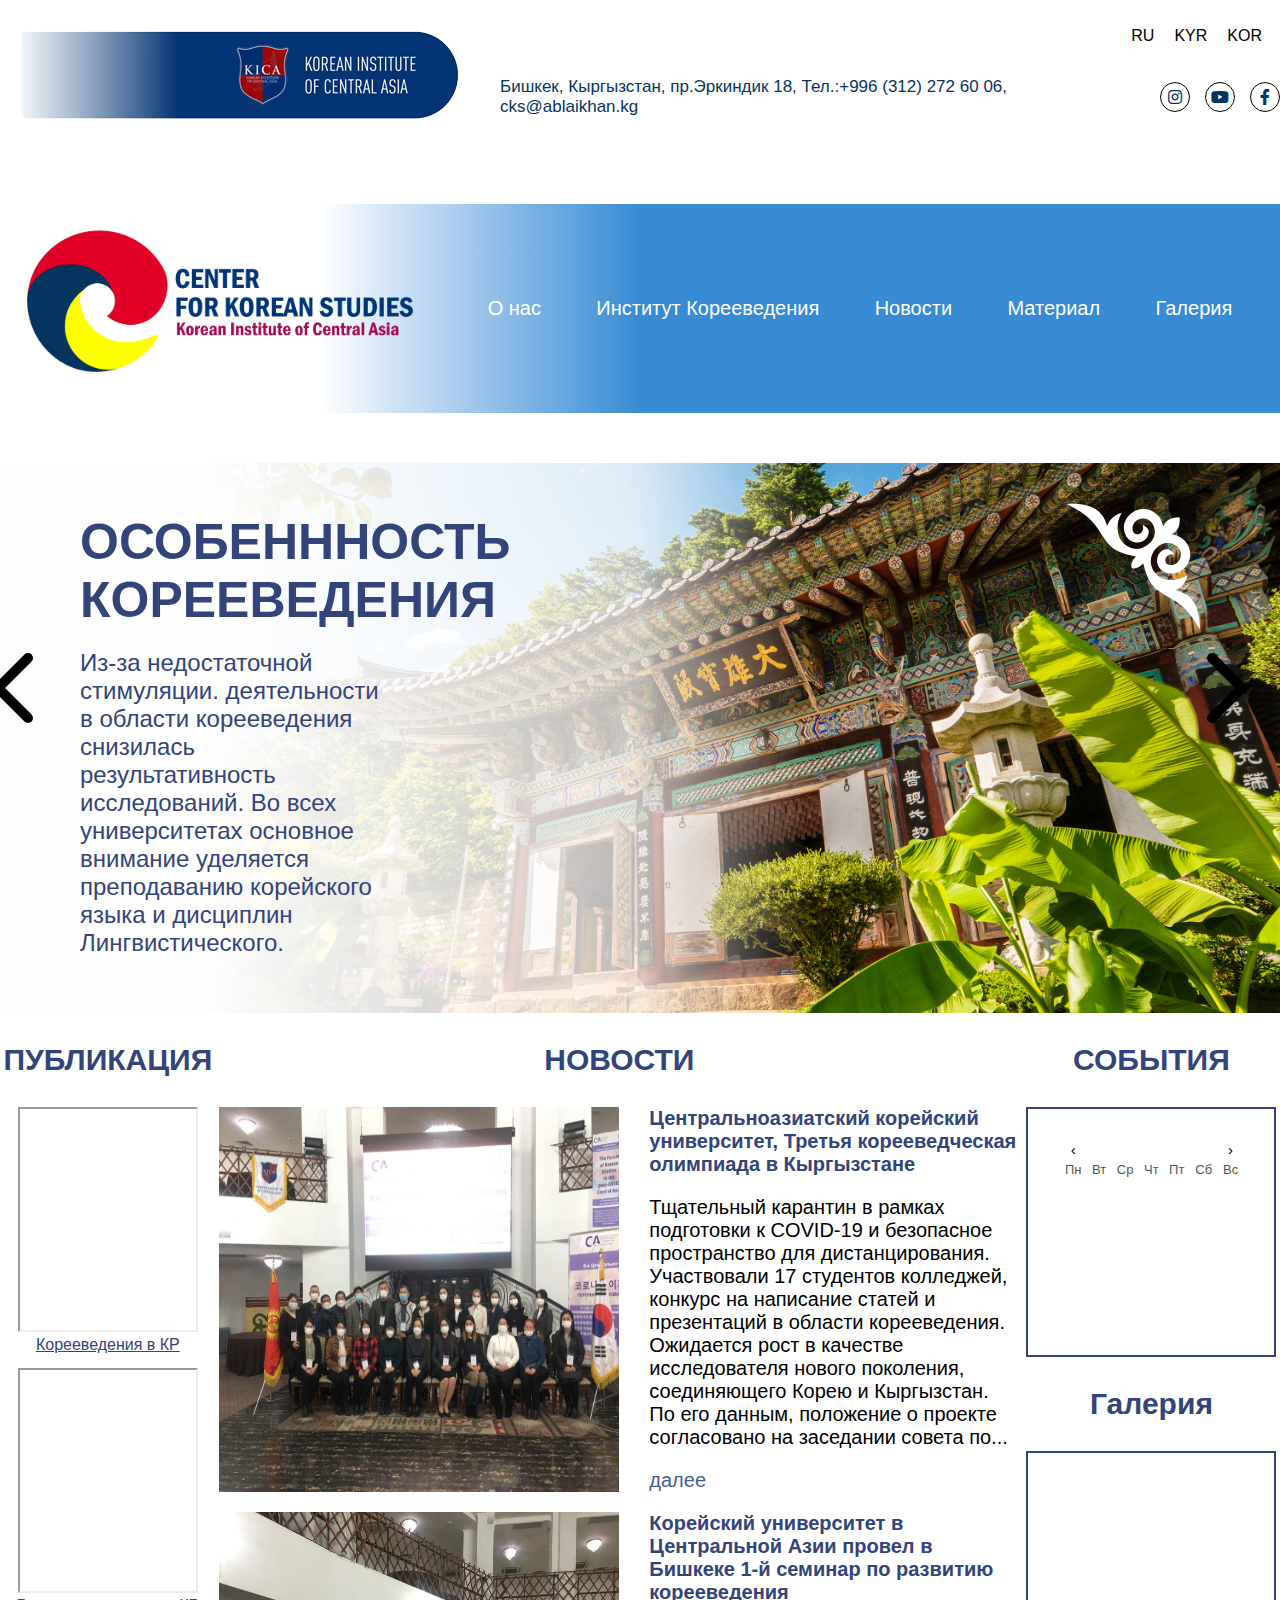
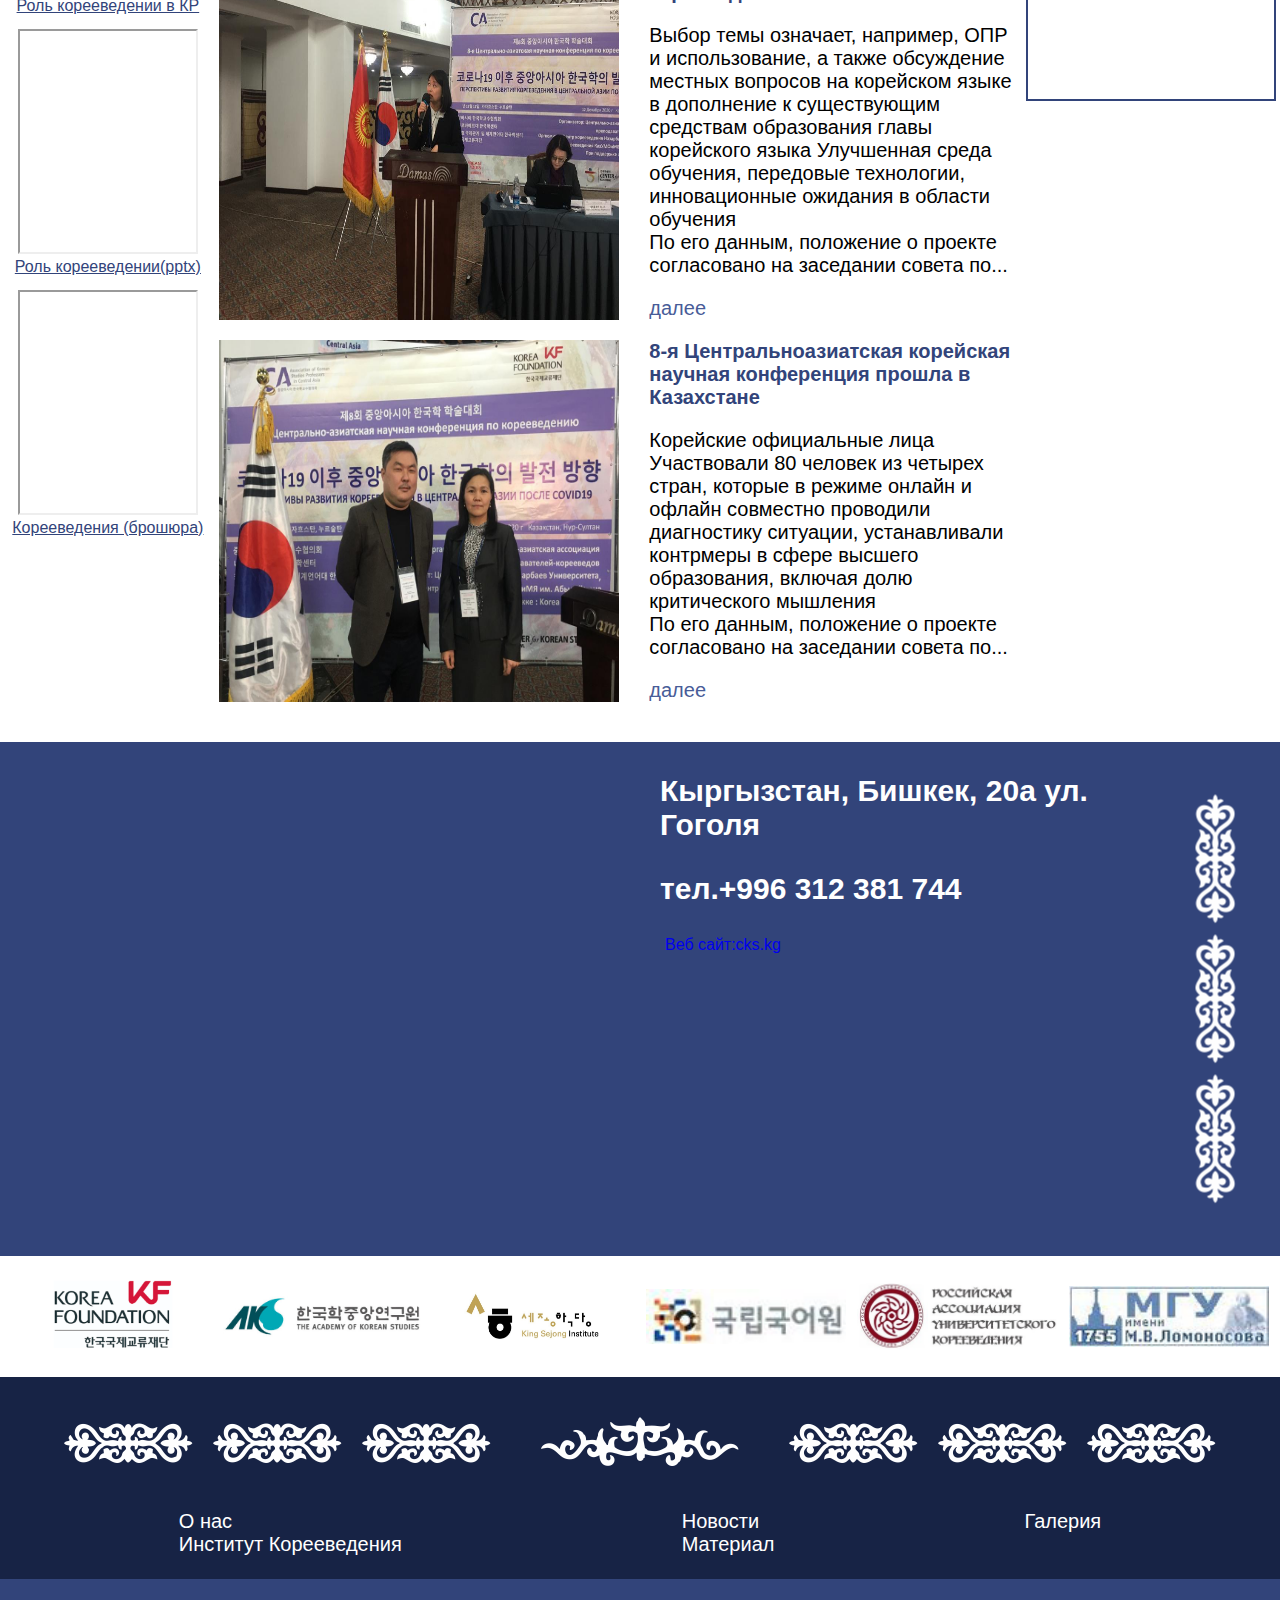
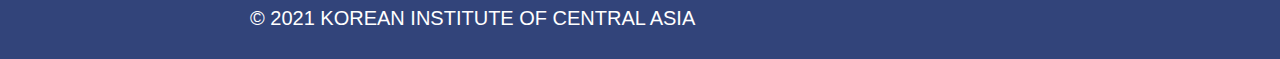
==== index.html @ aa81999e "block 2 publicattion is done" ====
<!DOCTYPE html>
<html lang="en">

<head>
    <meta charset="UTF-8">
    <meta http-equiv="X-UA-Compatible" content="IE=edge">
    <meta name="viewport" content="width=device-width, initial-scale=1.0">
    <title>CKS</title>
    <link rel="stylesheet" href="https://cdnjs.cloudflare.com/ajax/libs/font-awesome/6.0.0-beta2/css/all.min.css">
    <link rel="stylesheet" href="./main.css">
</head>

<body>
    <header>
        <div class="container">
            <div class="header-top">
                <div class="header-top-left">
                    <img src="./images/Без имени-1.png" alt="">
                </div>
                <div class="header-top-right">
                    <div class="header-top-right-column-first">
                        <ul>
                            <li>
                                RU
                            </li>
                            <li>
                                KYR
                            </li>
                            <li>
                                KOR
                            </li>
                        </ul>
                    </div>
                    <div class="header-top-right-column-second">
                        <h4>Бишкек, Кыргызстан, пр.Эркиндик 18, Тел.:+996 (312) 272 60 06, cks@ablaikhan.kg</h4>
                        <div class="icons">
                            <div class="icons-box">
                                <i class="fab fa-instagram "></i>
                            </div>
                            <div class="icons-box">
                                <i class="fab fa-youtube"></i>
                            </div>
                            <div class="icons-box">
                                <i class="fab fa-facebook-f"></i>
                            </div>
                        </div>
                    </div>
                </div>
            </div>
            <div class="header-bottom">
                <div class="header-bottom-left">
                    <img src="./logotipes/CENTER_FOR_KOREAN_STUDIES1_.png" alt="">
                </div>
                <div class="header-bottom-right">
                    <div class="header-bottom-right-column-first">
                        <ul>
                            <li>
                                О нас
                            </li>
                            <li>
                                Институт Корееведения
                            </li>
                            <li>
                                Новости
                            </li>
                            <li>
                                Материал
                            </li>
                            <li>
                                Галерия
                            </li>
                        </ul>
                    </div>
                </div>
            </div>
    </header>
    <section class="section">
        <div class="container">
            <div class="section-inner">
                <i class="fas fa-chevron-left fa-5x img1"></i>
                <div class="section-text">
                    <div class="text">
                        <h1>ОСОБЕНННОСТЬ КОРЕЕВЕДЕНИЯ</h1>
                        <p>Из-за недостаточной стимуляции. деятельности в области корееведения снизилась
                            результативность исследований. Bо всех университетах основное внимание уделяется
                            преподаванию корейского языка и дисциплин Лингвистического.</p>
                    </div>
                </div>
                <div class="section-img">
                    <img src="./images/oimo_1.png" alt="">
                </div>
                <i class="fas fa-chevron-right fa-5x img"></i>
            </div>
        </div>
    </section>
    <section class="section1">
        <div class="container">
            <div class="section1-inner">
                <div class="publication">
                    <h1>ПУБЛИКАЦИЯ</h1>
                    <iframe src="https://drive.google.com/thumbnail?id=1kqxjp-Cmu8xIZT9lyh9RuCoo5Lusg5cn" width="180"
                        height="225"></iframe>
                    <a class="publication_link"
                        href="https://drive.google.com/file/d/1kqxjp-Cmu8xIZT9lyh9RuCoo5Lusg5cn/view?usp=sharing">Корееведения
                        в КР</a>
                    <iframe src="https://drive.google.com/thumbnail?id=1aMXNL2VbL112SaggzSLF5YU4HfB6m9_e" width="180"
                        height="225"></iframe>
                    <a class="publication_link"
                        href="https://drive.google.com/file/d/1aMXNL2VbL112SaggzSLF5YU4HfB6m9_e/view?usp=sharing">Роль
                        корееведении в КР</a>
                    <iframe src="https://drive.google.com/thumbnail?id=1o1srJxsQ9U1txfUUTjtnlHDulJRWt1oq" width="180"
                        height="225"></iframe>
                    <a class="publication_link"
                        href="https://docs.google.com/presentation/d/1o1srJxsQ9U1txfUUTjtnlHDulJRWt1oq/edit?usp=sharing&ouid=110371125344598242227&rtpof=true&sd=true">Роль
                        корееведении(pptx)</a>
                    <iframe src="https://drive.google.com/thumbnail?id=1ySzTz0z0mZT7UAdGHFAa6BOng5wVpno7" width="180"
                        height="225"></iframe>
                    <a class="publication_link"
                        href="https://drive.google.com/file/d/1ySzTz0z0mZT7UAdGHFAa6BOng5wVpno7/view?usp=sharing">Корееведения
                        (брошюра)</a>
                </div>
                <div class="news">
                    <h1 class="news-h1">НОВОСТИ</h1>
                    <div class="card">
                        <img src="./images/WhatsApp_Image_2020-12-12_at_19.28.02_(1).jpeg" alt="news photo">
                        <div class="text1">
                            <h1>Центральноазиатский корейский университет, Третья корееведческая олимпиада в Кыргызстане
                            </h1>
                            <p>Тщательный карантин в рамках подготовки к COVID-19 и безопасное пространство для
                                дистанцирования.
                                Участвовали 17 студентов колледжей, конкурс на написание статей и презентаций в области
                                корееведения.
                                Ожидается рост в качестве исследователя нового поколения, соединяющего Корею и
                                Кыргызстан. <br> По его данным,
                                положение о проекте согласовано на заседании совета по...</p>
                            <span>далее</span>
                        </div>
                    </div>
                    <div style="margin: 20px 0;" class="card">
                        <img src="./images/WhatsApp_Image_2020-12-12_at_19.28.08.jpeg.jpg" alt="">
                        <div class="text1">
                            <h1>Корейский университет в Центральной Азии провел в Бишкеке 1-й семинар по развитию
                                корееведения</h1>
                            <p>Выбор темы означает, например, ОПР и использование, а также обсуждение
                                местных вопросов на корейском языке в дополнение к существующим средствам образования
                                главы корейского языка Улучшенная среда обучения, передовые технологии, инновационные
                                ожидания в области обучения<br> По его данным,
                                положение о проекте согласовано на заседании совета по...</p>
                            <span>далее</span>
                        </div>
                    </div>
                    <div class="card">
                        <img src="./images/WhatsApp_Image_2020-12-12_at_19.28.00.jpeg.jpg" alt="">
                        <div class="text1">
                            <h1>8-я Центральноазиатская корейская научная конференция прошла в Казахстане</h1>
                            <p>Корейские официальные лица Участвовали 80 человек из четырех стран, которые в режиме
                                онлайн и офлайн совместно проводили
                                диагностику ситуации, устанавливали контрмеры в сфере высшего образования, включая долю
                                критического мышления <br> По его данным,
                                положение о проекте согласовано на заседании совета по...</p>
                            <span>далее</span>
                        </div>
                    </div>
                </div>
                <div class="developments">
                    <h1>СОБЫТИЯ</h1>
                    <div class="colendar">
                        <table id="calendar2">
                            <thead>
                                <tr>
                                    <td>‹
                                    <td colspan="5">
                                    <td>›
                                <tr>
                                    <td>Пн
                                    <td>Вт
                                    <td>Ср
                                    <td>Чт
                                    <td>Пт
                                    <td>Сб
                                    <td>Вс
                            <tbody>

                        </table>
                    </div>
                    <div class="gallery">
                        <h1>Галерия</h1>
                        <div class="img2">
                        </div>
                    </div>
                </div>
            </div>
        </div>
    </section>
    <section class="section2">
        <div class="container">
            <div class="section2-inner">
                <div class="maps">
                    <iframe
                        src="https://www.google.com/maps/embed?pb=!1m18!1m12!1m3!1d3242.5303526361613!2d74.61724061882272!3d42.87007657139907!2m3!1f0!2f0!3f0!3m2!1i1024!2i768!4f13.1!3m3!1m2!1s0x389eb7b7a5ef2f61%3A0xb1d8af7f21d6106d!2zMjAg0YPQuy4g0JPQvtCz0L7Qu9GPLCDQkdC40YjQutC10Lo!5e0!3m2!1sru!2skg!4v1635019031444!5m2!1sru!2skg"
                        width="600" height="450" style="border:0;" allowfullscreen="" loading="lazy"></iframe>

                </div>
                <div class="address">
                    <h1>Кыргызстан, Бишкек, 20а ул. Гоголя </h1>

                    <h1>тел.+996 312 381 744</h1>
                    <a class="website-link" href="https://cksvolunteers.github.io/CKS-Medina2/">Веб сайт:cks.kg</a>


                </div>
                <div class="oimo">
                    <img src="./images/oimo_33.png" alt="">
                    <img src="./images/oimo_33.png" alt="">
                    <img src="./images/oimo_33.png" alt="">
                </div>
            </div>
        </div>
    </section>
    <section class="logos">
        <div class="container">
            <div class="logo">
                <img src="./images/foundation.png" alt="">
                <img src="./images/academy.jpg" alt="">
                <img src="./images/sejong.jpg" alt="">
                <img src="./images/partner4.png" alt="">
                <img src="./images/rauk3.png" alt="">
                <img src="./images/partner6.png" alt="">
            </div>
        </div>
    </section>
    <footer class="footer">
        <div class="container">
            <div class="footer-top">
                <div class="oimos">
                    <img class="oimo3" src="./images/oimo_33.png" alt="">
                    <img class="oimo3" src="./images/oimo_33.png" alt="">
                    <img class="oimo3" src="./images/oimo_33.png" alt="">
                    <div class="oimo1">
                        <img src=".//images/oimo_2.png" alt="">
                    </div>
                    <img class="oimo3" src="./images/oimo_33.png" alt="">
                    <img class="oimo3" src="./images/oimo_33.png" alt="">
                    <img class="oimo3" src="./images/oimo_33.png" alt="">
                </div>
                <div class="footer-text">
                    <h1>О нас <br> Институт Корееведения</h1>
                    <h1 class="h1">Новости <br>Материал</h1>
                    <h1>Галерия <br><br><br></h1>
                </div>
            </div>
        </div>
    </footer>
    <footer class="footer1">
        <div class="container">
            <div class="footer-bottom">
                <h1>© 2021 KOREAN INSTITUTE OF CENTRAL ASIA </h1>
            </div>
        </div>
    </footer>
</body>

</html>
---- main.css ----
body {
  margin: 0;
  padding: 0px;
  font-family: -apple-system, BlinkMacSystemFont, "Segoe UI", Roboto, Oxygen, Ubuntu, Cantarell, "Open Sans",
    "Helvetica Neue", sans-serif;
  font-weight: 100;
}

.container {
  max-width: 1470px;
  margin: 0 auto;
  padding: 0;
}

li {
  list-style: none;
}


.header-bottom {
  display: flex;
  justify-content: space-between;
  align-items: center;
}
.header-top{
  display: flex;
  align-items: center;
  justify-content: space-between;
}
.header-top-right-column-first{
  align-self: flex-end;
  flex-direction: row;
  margin-top: 30px;
}
.header-top-right-column-first ul{
  flex-direction: row;
  margin-right: 13px;
  margin-top: -40px;
  display: flex;  
  align-items: center;
}

.header-bottom {
  background: -webkit-gradient(
    linear,
    right top,
    left top,
    from(#378bd4),
    color-stop(50%, #378bd4),
    color-stop(75%, rgba(238, 238, 238, 0))
  );
  background: linear-gradient(to left, #378bd4, #378bd4 50%, rgba(238, 238, 238, 0) 75%);
  display: flex;
  justify-content: space-around;
  font-size: 20px;
  color: white;
  margin-top: 50px;
  margin-bottom: 50px;
}
li {
  transition: 0.5s;
  cursor: pointer;
}
.header-top-left .gradient-box img {
  width: 50px;
  height: 10px;
  margin-left: 150px;
}
.header-bottom-left img {
  width: 400px;
}
.header-top-left .gradient-box h3 {
  margin-left: 20px;
  font-weight: 100;
  width: 130px;
}

.header-top-right,
.header-bottom-right {
  display: flex;
  flex-direction: column;
  width: 800px;
}

.header-top-right,
.header-bottom-right ul {
  display: flex;
  justify-content: space-around;
}

.header-top-right ul li {
  margin-left: 15px;
  margin-right: 5px;
  margin-bottom: 10px;
  transition: 0.5s;
  cursor: pointer;
}

li:hover {
  color: #05345e;
  font-weight: 500;
  transform: scale(1.1);
}

.header-top-right-column-second {
  display: flex;
  justify-content: center;
  align-items: center;
  font-weight: 100;
  color: #05345e;
  font-weight: 10px;
}

.header-top-right-column-second h4 {
  color: #05345e;
  font-weight: 400;
  font-size: 17px;
  margin-top: 10px;
}

.header-top-right-column-second .icons {
  display: flex;
  -webkit-box-pack: center;
  -ms-flex-pack: center;
  justify-content: center;
  margin-top: 10px;
}

.header-top-right-column-second .icons-box {
  width: 30px;
  height: 30px;
  display: flex;
  -webkit-box-pack: center;
  -ms-flex-pack: center;
  justify-content: center;
  -webkit-box-align: center;
  -ms-flex-align: center;
  align-items: center;
  margin-left: 15px;
  border: 1px solid black;
  border-radius: 100%;
  transition: 0.5s;
  cursor: pointer;
}
.icons-box:hover {
  color: red;
  border: 1px solid red;
  transform: scale(1.5);
}
/*# sourceMappingURL=main.css.map */
* {
  margin: 0;
  padding: 0;
  box-sizing: border-box;
}

.container {
  max-width: 1470px;
  margin: 0 auto;
}

.section-inner {
  background-image: url("./images/temple.jpg");
  background-size: cover;
  background-repeat: no-repeat;
  background-position: center;
  display: flex;
  justify-content: space-between;
  position: relative;
}

.section-text {
  background: rgb(255, 254, 254);
  background: linear-gradient(
    90deg,
    rgba(255, 254, 254, 1) 0%,
    rgba(255, 254, 254, 1) 24%,
    rgba(255, 255, 255, 0.7) 75%,
    rgba(255, 255, 255, 0) 95%
  );
  width: 850px;
  height: 550px;
  padding-left: 80px;
}

.text {
  width: 300px;
}

.text h1 {
  font-size: 50px;
  font-family: "Open Sans Condensed", sans-serif;
  color: rgb(50, 68, 122);
  margin-top: 50px;
  margin-bottom: 20px;
}

.text p {
  font-family: "Open Sans Condensed", sans-serif;
  color: rgb(50, 68, 122);
  font-size: 24px;
}

.section-img {
  margin-top: 40px;
  margin-right: 80px;
}

.img1 {
  position: absolute;
  width: 90px;
  height: 180px;
  top: 50%;
  left: 3%;
  transform: translate(-50%, -50%);
}

.img {
  position: absolute;
  width: 90px;
  height: 180px;
  top: 50%;
  left: 97%;
  transform: translate(-50%, -50%);
}

.section1-inner {
  display: flex;
  justify-content: space-around;
  flex-wrap: wrap;
  margin-bottom: 40px;
}

.text1 p {
  font-family: "Open Sans Condensed", sans-serif;
  color: black;
  font-size: 20px;
  margin: 20px 0;
}

.text1 h1 {
  font-family: "Open Sans Condensed", sans-serif;
  color: rgb(50, 68, 122);
  font-size: 20px;
}

.text1 span {
  font-family: "Open Sans Condensed", sans-serif;
  color: rgb(72, 92, 152);
  font-size: 20px;
}

.card img {
  width: 50%;
  height: 100;
  margin-right: 30px;
}

.card {
  width: 800px;
  display: flex;
}

.publication_link {
  display: block;
  font-family: "Open Sans Condensed", sans-serif;
  color: rgb(50, 68, 122);
  font-size: 16px;
  margin-bottom: 14px;
}

.publication {
  text-align: center;
}

.developments h1,
.news-h1,
.publication h1 {
  font-family: "Open Sans Condensed", sans-serif;
  color: rgb(50, 68, 122);
  font-size: 30px;
  margin: 30px 0;
  text-align: center;
}

.colendar {
  padding: 30px;
  width: 250px;
  height: 250px;
  border: 2px solid rgb(50, 68, 122);
}

.img2 {
  background-image: url("../img/1.jpg");
  width: 250px;
  height: 250px;
  background-size: cover;
  border: 2px solid rgb(50, 68, 122);
}

.section2 {
  background-color: rgb(50, 68, 122);
}

.section2-inner {
  display: flex;
  justify-content: space-around;
  align-items: center;
}

.maps {
  margin: 30px;
}

.oimo {
  display: flex;
  flex-direction: column;
}

.address h1 {
  font-family: "Open Sans Condensed", sans-serif;
  color: white;
  font-size: 30px;
  margin-bottom: 30px;
}

.address {
  height: 450px;
}

.oimo img {
  margin: 50px 0;
  transform: rotate(90deg);
}
.logo {
  display: flex;
  justify-content: space-evenly;
  align-items: center;
}
.logo img {
  width: 200px;
}

.footer {
  background-color: rgb(23, 35, 69);
}

.footer1 {
  background-color: rgb(50, 68, 122);
}

.oimos {
  display: flex;
  justify-content: center;
  align-items: center;
}

.oimo3 {
  width: 129px;
  height: 40px;
  margin: 10px;
}

.oimo1 {
  margin: 40px;
}

.footer-text {
  display: flex;
  justify-content: center;
  font-weight: 100;
}

.h1 {
  margin-left: 280px;
  margin-right: 250px;
}

.footer-text h1 {
  font-family: "Open Sans Condensed", sans-serif;
  color: white;
  font-size: 20px;
  font-weight: 100;
}
.footer-bottom h1{
  font-family: "Open Sans Condensed", sans-serif;
  color: white;
  font-size: 20px;
  margin-left: 250px;
  font-weight: 100;
}
.website-link{
  margin-left: 5px;
  text-decoration: none;
}
.footer-bottom {
  height: 80px;
  display: flex;
  justify-content: start;
  align-items: center;
}

/* calendar */

#calendar2 {
  width: 100%;
  font: monospace;
  line-height: 1.2em;
  font-size: 15px;
  text-align: center;
}

#calendar2 thead tr:last-child {
  font-size: small;
  color: rgb(85, 85, 85);
  cursor: pointer;
}

#calendar2 thead tr:nth-child(1) td:nth-child(2) {
  color: rgb(50, 50, 50);
  cursor: pointer;
}

#calendar2 thead tr:nth-child(1) td:nth-child(1):hover,
#calendar2 thead tr:nth-child(1) td:nth-child(3):hover {
  cursor: pointer;
}

#calendar2 tbody td {
  color: rgb(44, 86, 122);
  cursor: pointer;
}

#calendar2 tbody td:nth-child(n + 6),
#calendar2 .holiday {
  color: rgb(231, 140, 92);
  cursor: pointer;
}
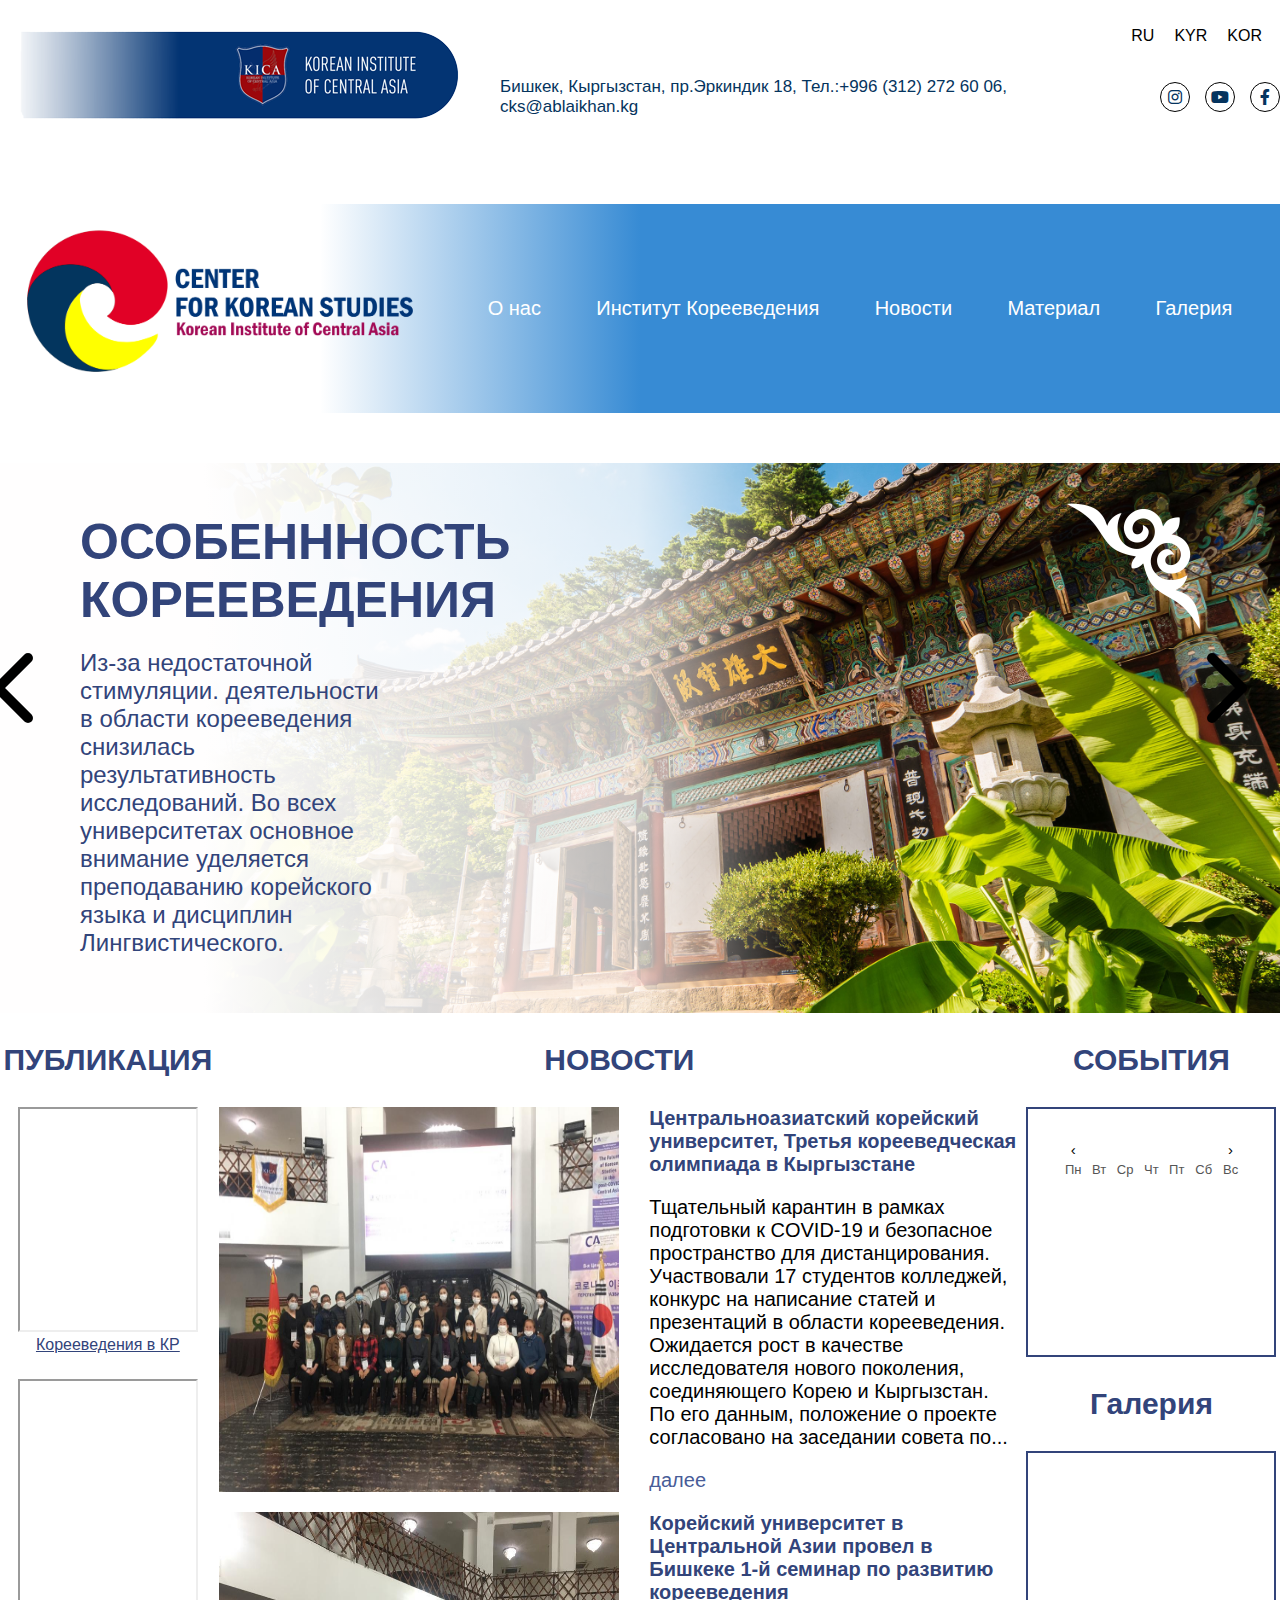
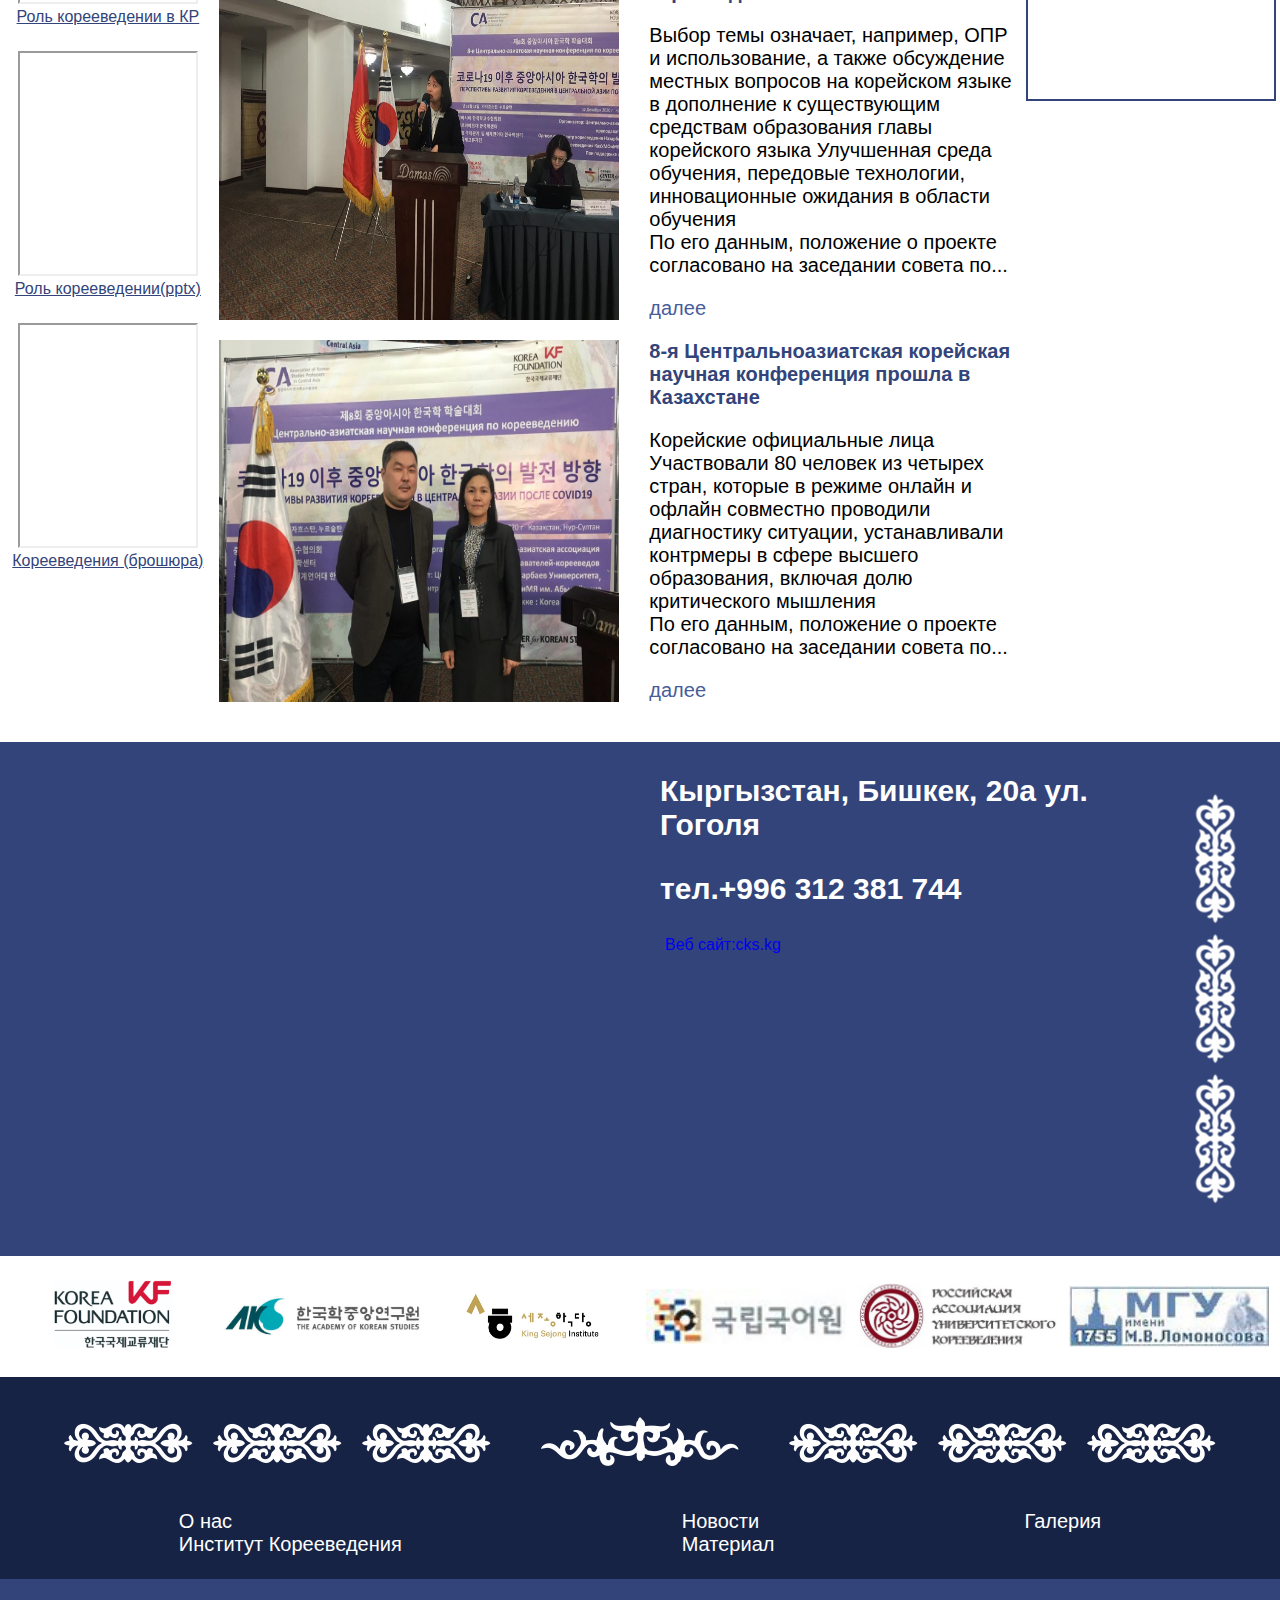
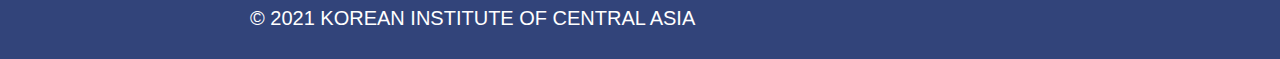
==== commit 738d2574: "styles of publications edited" ====
--- a/index.html
+++ b/index.html
@@ -101,22 +101,26 @@
                     <iframe src="https://drive.google.com/thumbnail?id=1kqxjp-Cmu8xIZT9lyh9RuCoo5Lusg5cn" width="180"
                         height="225"></iframe>
                     <a class="publication_link"
-                        href="https://drive.google.com/file/d/1kqxjp-Cmu8xIZT9lyh9RuCoo5Lusg5cn/view?usp=sharing">Корееведения
+                        href="https://drive.google.com/file/d/1kqxjp-Cmu8xIZT9lyh9RuCoo5Lusg5cn/view?usp=sharing"
+                        target="_blank">Корееведения
                         в КР</a>
                     <iframe src="https://drive.google.com/thumbnail?id=1aMXNL2VbL112SaggzSLF5YU4HfB6m9_e" width="180"
                         height="225"></iframe>
                     <a class="publication_link"
-                        href="https://drive.google.com/file/d/1aMXNL2VbL112SaggzSLF5YU4HfB6m9_e/view?usp=sharing">Роль
+                        href="https://drive.google.com/file/d/1aMXNL2VbL112SaggzSLF5YU4HfB6m9_e/view?usp=sharing"
+                        target="_blank">Роль
                         корееведении в КР</a>
                     <iframe src="https://drive.google.com/thumbnail?id=1o1srJxsQ9U1txfUUTjtnlHDulJRWt1oq" width="180"
                         height="225"></iframe>
                     <a class="publication_link"
-                        href="https://docs.google.com/presentation/d/1o1srJxsQ9U1txfUUTjtnlHDulJRWt1oq/edit?usp=sharing&ouid=110371125344598242227&rtpof=true&sd=true">Роль
+                        href="https://docs.google.com/presentation/d/1o1srJxsQ9U1txfUUTjtnlHDulJRWt1oq/edit?usp=sharing&ouid=110371125344598242227&rtpof=true&sd=true"
+                        target="_blank">Роль
                         корееведении(pptx)</a>
                     <iframe src="https://drive.google.com/thumbnail?id=1ySzTz0z0mZT7UAdGHFAa6BOng5wVpno7" width="180"
                         height="225"></iframe>
                     <a class="publication_link"
-                        href="https://drive.google.com/file/d/1ySzTz0z0mZT7UAdGHFAa6BOng5wVpno7/view?usp=sharing">Корееведения
+                        href="https://drive.google.com/file/d/1ySzTz0z0mZT7UAdGHFAa6BOng5wVpno7/view?usp=sharing"
+                        target="_blank">Корееведения
                         (брошюра)</a>
                 </div>
                 <div class="news">
--- a/main.css
+++ b/main.css
@@ -266,7 +266,7 @@
   font-family: "Open Sans Condensed", sans-serif;
   color: rgb(50, 68, 122);
   font-size: 16px;
-  margin-bottom: 14px;
+  margin-bottom: 25px;
 }
 
 .publication {
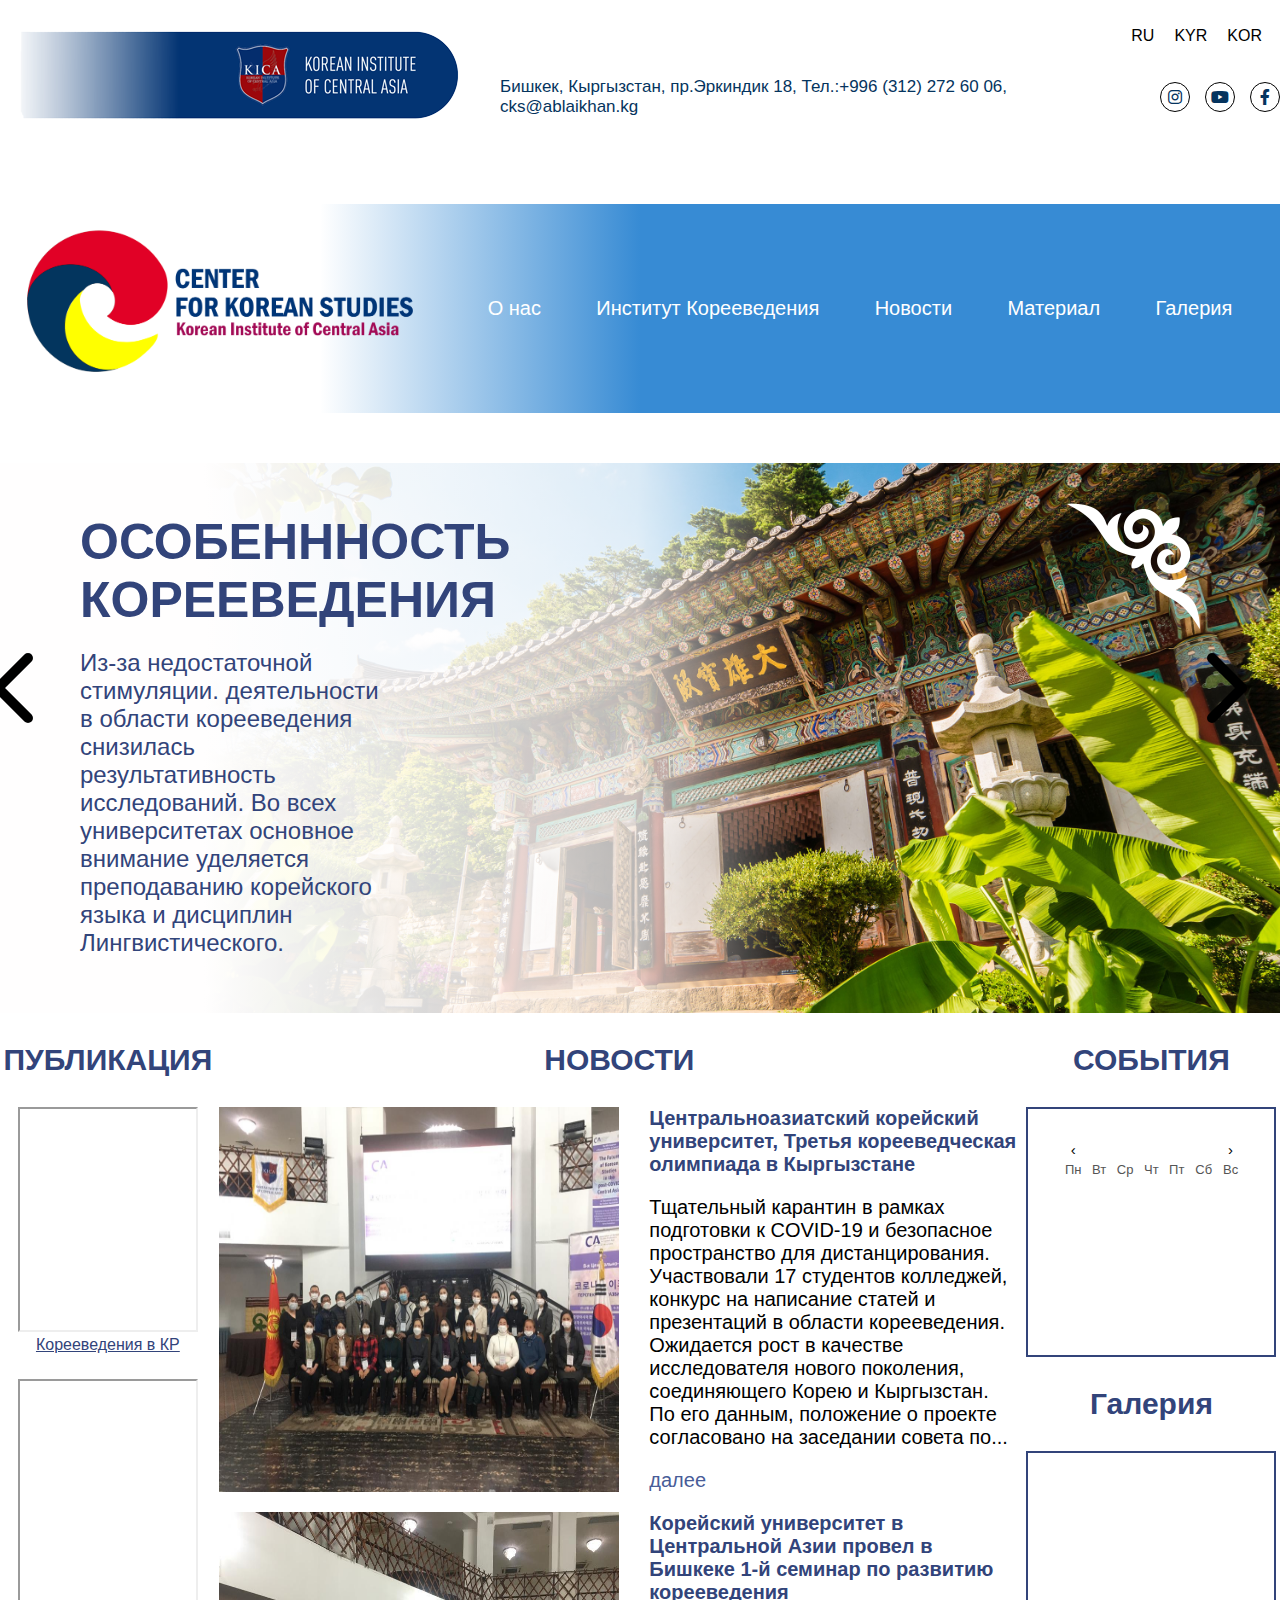
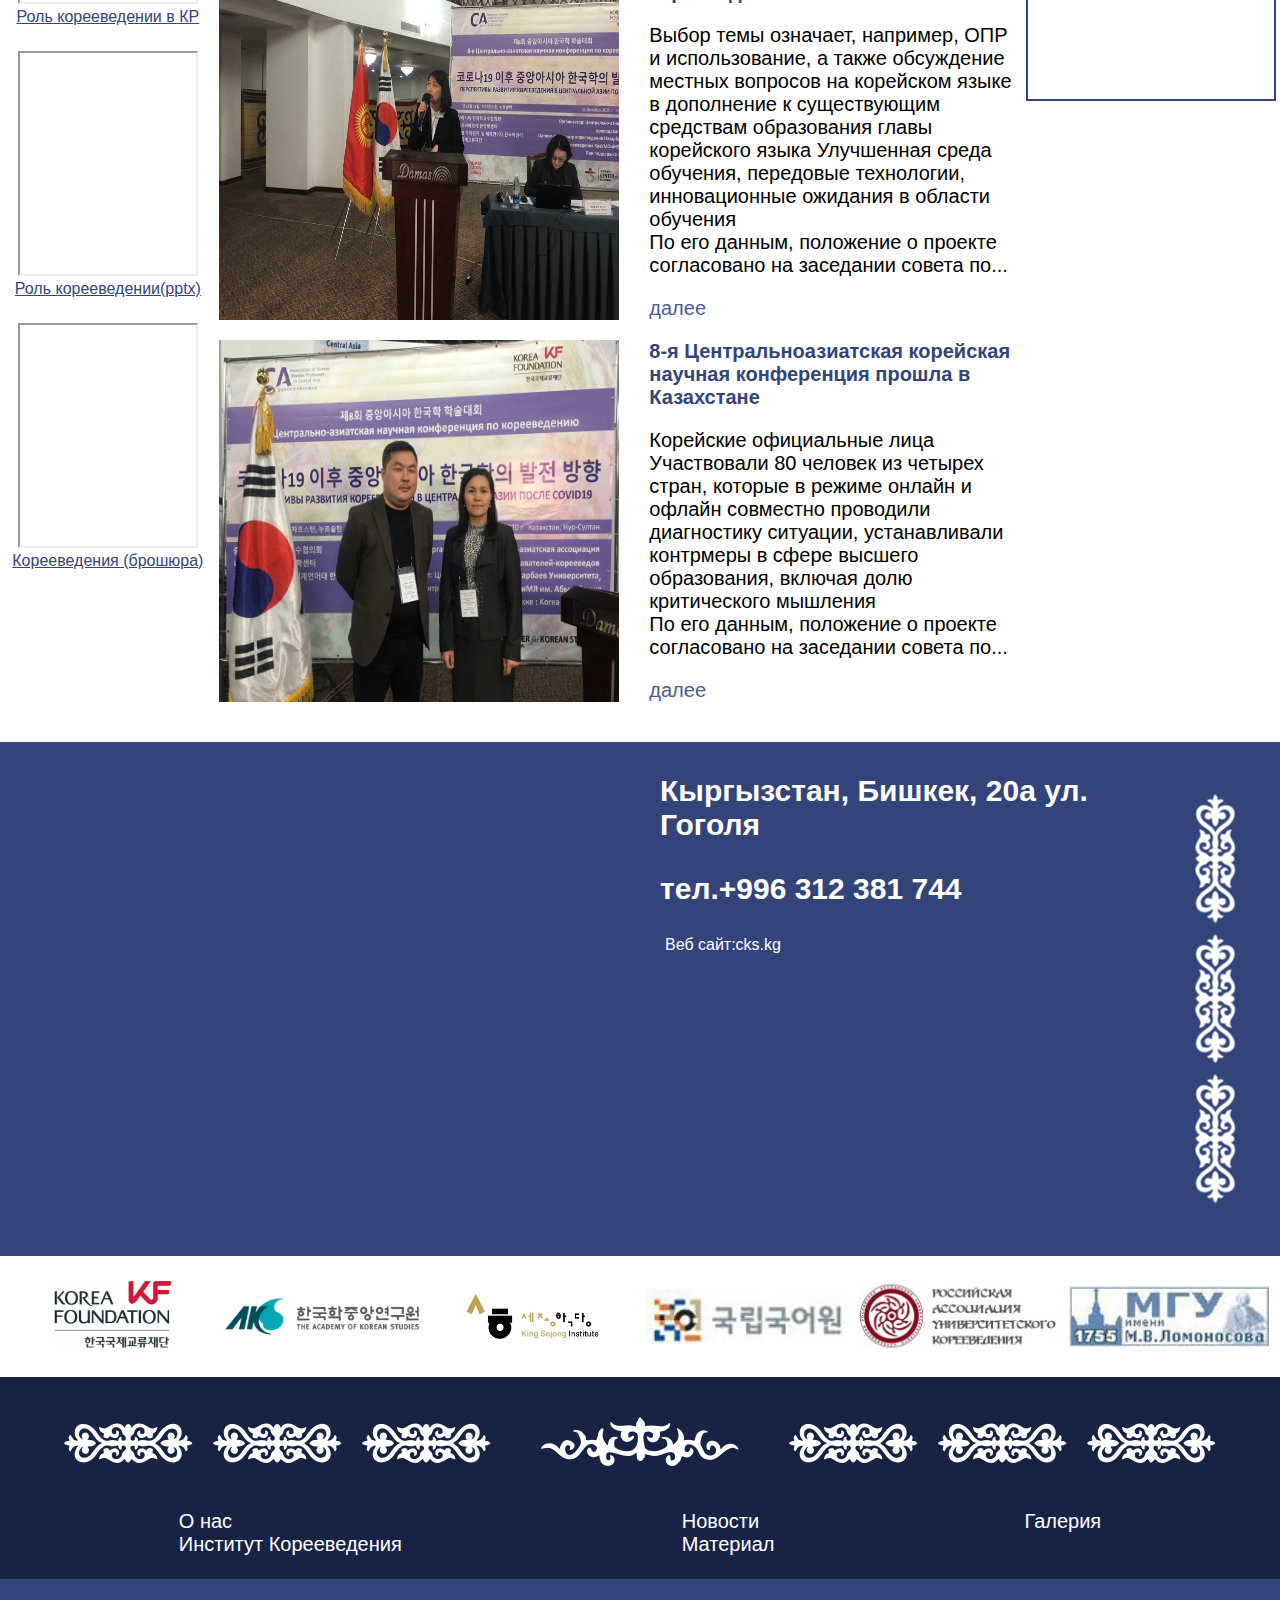
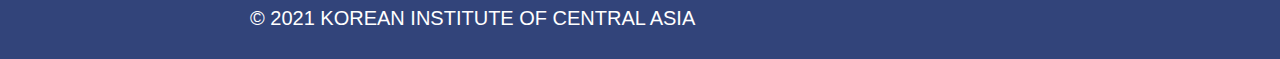
==== commit 976b1bbe: "Add icon for website" ====
--- a/index.html
+++ b/index.html
@@ -8,6 +8,7 @@
     <title>CKS</title>
     <link rel="stylesheet" href="https://cdnjs.cloudflare.com/ajax/libs/font-awesome/6.0.0-beta2/css/all.min.css">
     <link rel="stylesheet" href="./main.css">
+    <link rel="icon" href="logotipes/photo5438211926212589024-removebg-preview.png">
 </head>
 
 <body>
--- a/main.css
+++ b/main.css
@@ -392,6 +392,7 @@
 .website-link{
   margin-left: 5px;
   text-decoration: none;
+  color: white;
 }
 .footer-bottom {
   height: 80px;
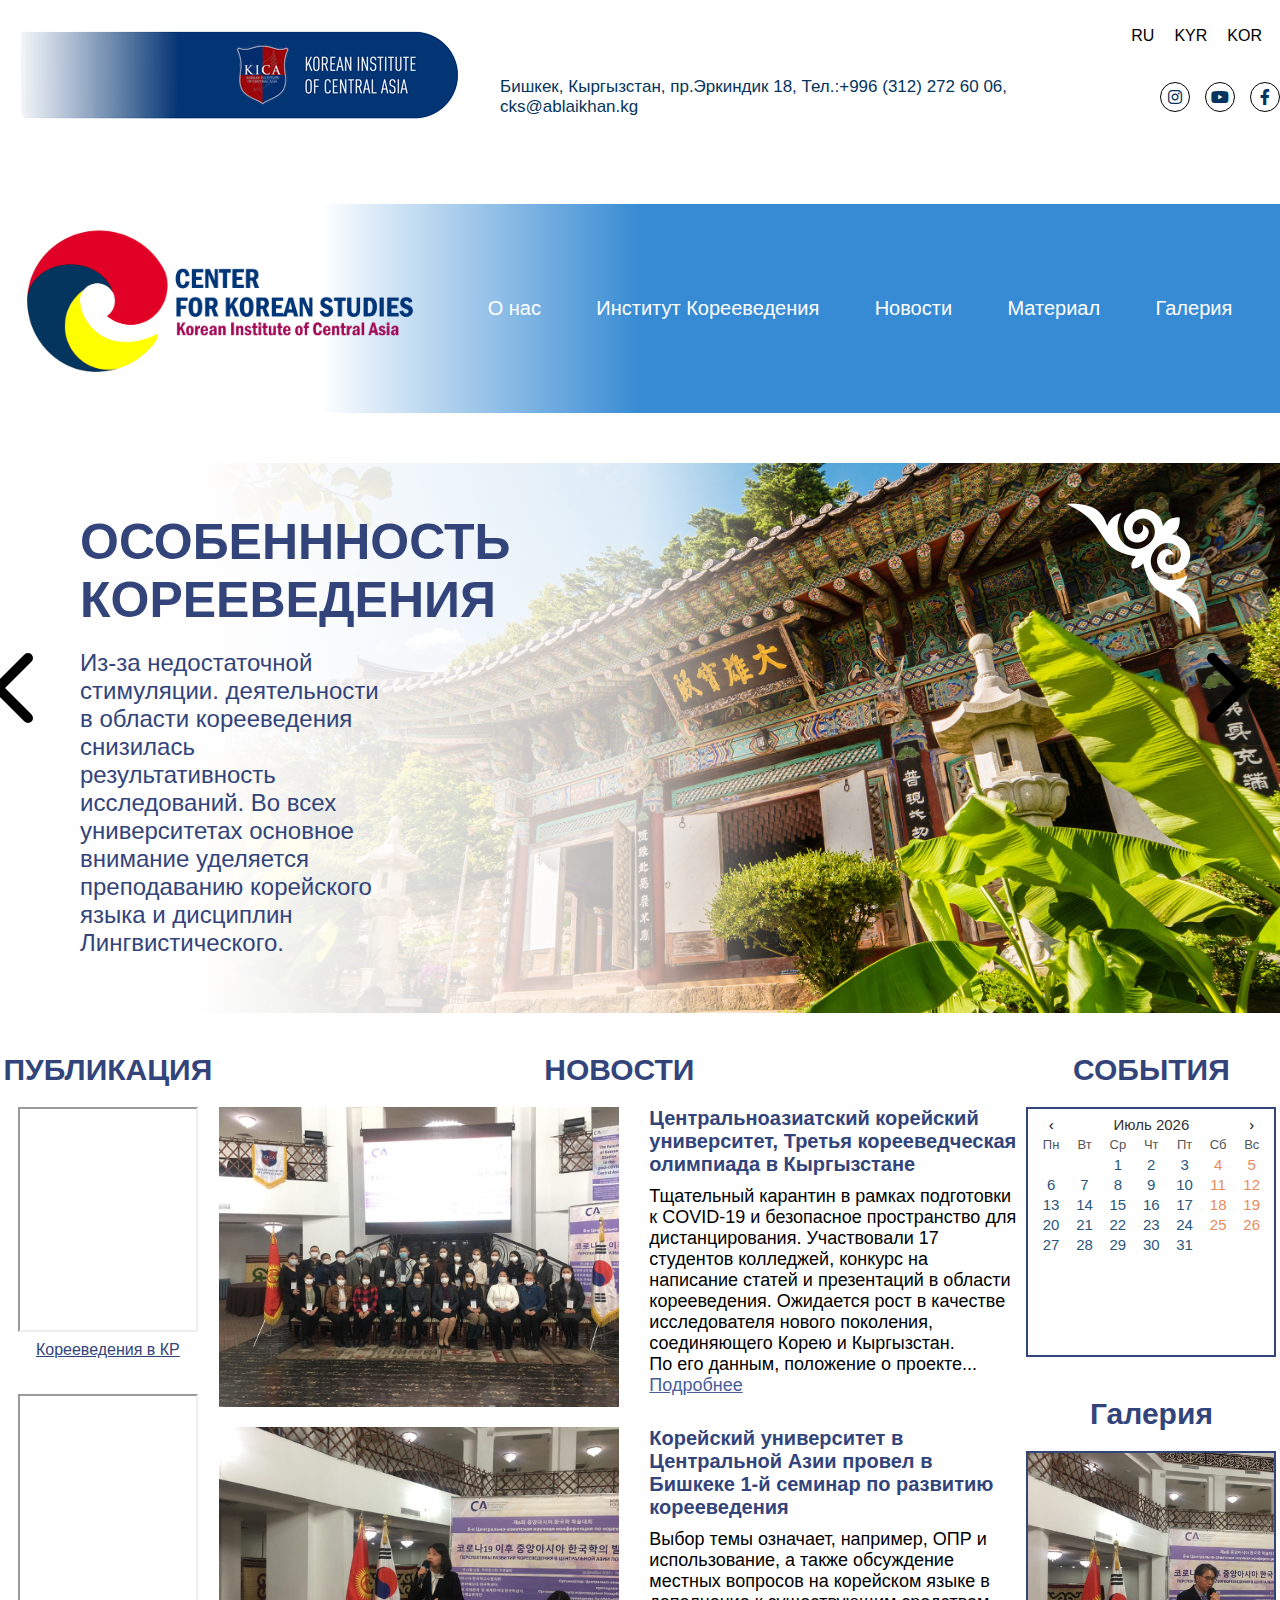
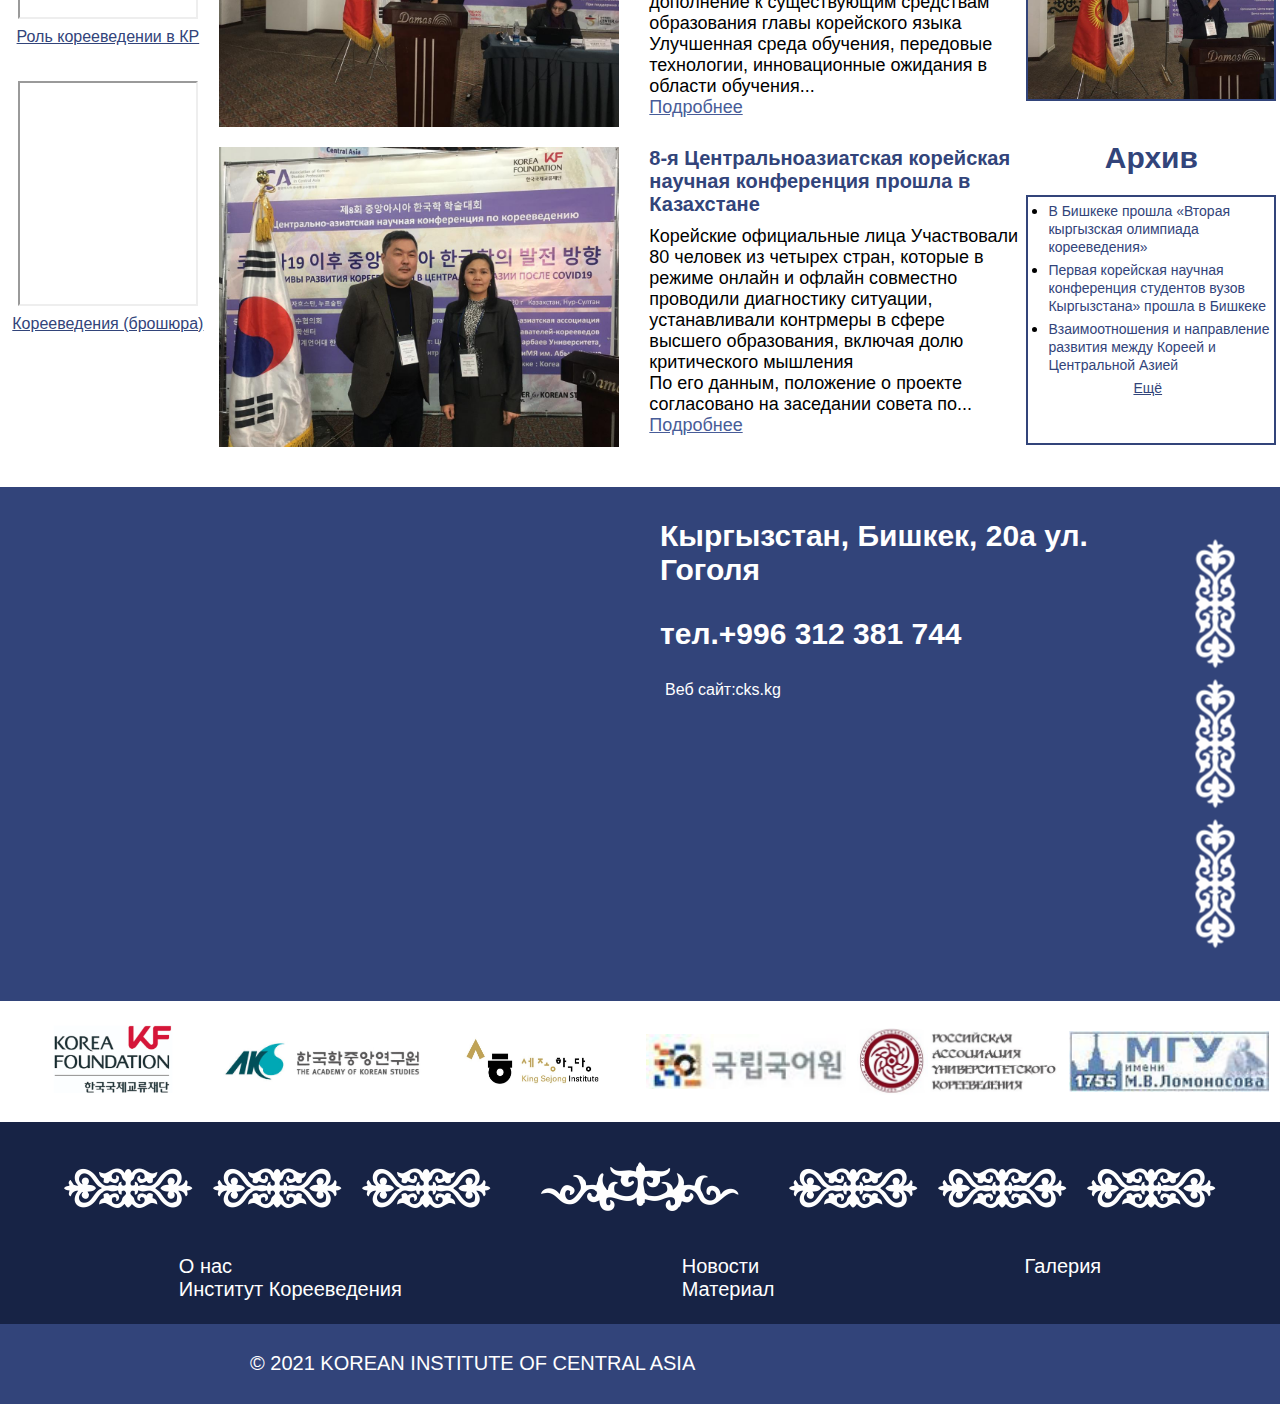
==== commit c9f0e3ef: "block 2 has been completed(not final version)" ====
--- a/index.html
+++ b/index.html
@@ -21,13 +21,13 @@
                 <div class="header-top-right">
                     <div class="header-top-right-column-first">
                         <ul>
-                            <li>
+                            <li class="header_list">
                                 RU
                             </li>
-                            <li>
+                            <li class="header_list">
                                 KYR
                             </li>
-                            <li>
+                            <li class="header_list">
                                 KOR
                             </li>
                         </ul>
@@ -55,19 +55,19 @@
                 <div class="header-bottom-right">
                     <div class="header-bottom-right-column-first">
                         <ul>
-                            <li>
+                            <li class="header_list">
                                 О нас
                             </li>
-                            <li>
+                            <li class="header_list">
                                 Институт Корееведения
                             </li>
-                            <li>
+                            <li class="header_list">
                                 Новости
                             </li>
-                            <li>
+                            <li class="header_list">
                                 Материал
                             </li>
-                            <li>
+                            <li class="header_list">
                                 Галерия
                             </li>
                         </ul>
@@ -111,12 +111,12 @@
                         href="https://drive.google.com/file/d/1aMXNL2VbL112SaggzSLF5YU4HfB6m9_e/view?usp=sharing"
                         target="_blank">Роль
                         корееведении в КР</a>
-                    <iframe src="https://drive.google.com/thumbnail?id=1o1srJxsQ9U1txfUUTjtnlHDulJRWt1oq" width="180"
+                    <!-- <iframe src="https://drive.google.com/thumbnail?id=1o1srJxsQ9U1txfUUTjtnlHDulJRWt1oq" width="180"
                         height="225"></iframe>
                     <a class="publication_link"
                         href="https://docs.google.com/presentation/d/1o1srJxsQ9U1txfUUTjtnlHDulJRWt1oq/edit?usp=sharing&ouid=110371125344598242227&rtpof=true&sd=true"
                         target="_blank">Роль
-                        корееведении(pptx)</a>
+                        корееведении(pptx)</a> -->
                     <iframe src="https://drive.google.com/thumbnail?id=1ySzTz0z0mZT7UAdGHFAa6BOng5wVpno7" width="180"
                         height="225"></iframe>
                     <a class="publication_link"
@@ -127,7 +127,7 @@
                 <div class="news">
                     <h1 class="news-h1">НОВОСТИ</h1>
                     <div class="card">
-                        <img src="./images/WhatsApp_Image_2020-12-12_at_19.28.02_(1).jpeg" alt="news photo">
+                        <img src="./images/news1.jpeg" alt="news photo1">
                         <div class="text1">
                             <h1>Центральноазиатский корейский университет, Третья корееведческая олимпиада в Кыргызстане
                             </h1>
@@ -137,39 +137,45 @@
                                 корееведения.
                                 Ожидается рост в качестве исследователя нового поколения, соединяющего Корею и
                                 Кыргызстан. <br> По его данным,
-                                положение о проекте согласовано на заседании совета по...</p>
-                            <span>далее</span>
+                                положение о проекте...
+                            </p>
+                            <a href="http://www.kyosu.net/news/articleView.html?idxno=65605" class="news-link"
+                                target="_blank">Подробнее</a>
                         </div>
                     </div>
                     <div style="margin: 20px 0;" class="card">
-                        <img src="./images/WhatsApp_Image_2020-12-12_at_19.28.08.jpeg.jpg" alt="">
+                        <img src="./images/news2.jpg" alt="news photo2">
                         <div class="text1">
                             <h1>Корейский университет в Центральной Азии провел в Бишкеке 1-й семинар по развитию
                                 корееведения</h1>
                             <p>Выбор темы означает, например, ОПР и использование, а также обсуждение
                                 местных вопросов на корейском языке в дополнение к существующим средствам образования
                                 главы корейского языка Улучшенная среда обучения, передовые технологии, инновационные
-                                ожидания в области обучения<br> По его данным,
-                                положение о проекте согласовано на заседании совета по...</p>
-                            <span>далее</span>
+                                ожидания в области обучения...
+                            </p>
+                            <a href="http://www.dongponews.net/news/articleView.html?idxno=44037" class="news-link"
+                                target="_blank">Подробнее</a>
                         </div>
                     </div>
                     <div class="card">
-                        <img src="./images/WhatsApp_Image_2020-12-12_at_19.28.00.jpeg.jpg" alt="">
+                        <img src="./images/news3.jpg" alt="news photo3">
                         <div class="text1">
                             <h1>8-я Центральноазиатская корейская научная конференция прошла в Казахстане</h1>
-                            <p>Корейские официальные лица Участвовали 80 человек из четырех стран, которые в режиме
+                            <p>
+                                Корейские официальные лица Участвовали 80 человек из четырех стран, которые в режиме
                                 онлайн и офлайн совместно проводили
                                 диагностику ситуации, устанавливали контрмеры в сфере высшего образования, включая долю
                                 критического мышления <br> По его данным,
-                                положение о проекте согласовано на заседании совета по...</p>
-                            <span>далее</span>
+                                положение о проекте согласовано на заседании совета по...
+                            </p>
+                            <a href="http://www.kyosu.net/news/articleView.html?idxno=59471" class="news-link"
+                                target="_blank">Подробнее</a>
                         </div>
                     </div>
                 </div>
                 <div class="developments">
                     <h1>СОБЫТИЯ</h1>
-                    <div class="colendar">
+                    <div class="development-blocks">
                         <table id="calendar2">
                             <thead>
                                 <tr>
@@ -189,8 +195,39 @@
                         </table>
                     </div>
                     <div class="gallery">
-                        <h1>Галерия</h1>
-                        <div class="img2">
+                        <h1 class="gallery-title">Галерия</h1>
+                        <a href="gallery.html" class="link-gallery">
+                            <div class="development-blocks gallery-block">
+                            </div>
+                        </a>
+                    </div>
+                    <div class="archive gallery">
+                        <h1 class="archive-title gallery-title">Архив</h1>
+                        <div class="development-blocks">
+                            <ul class="archive list">
+                                <li class="archive-list_item">
+                                    <a class="archive_link"
+                                        href="http://www.dongponews.net/news/articleView.html?idxno=43153"
+                                        target="_blank">В Бишкеке прошла «Вторая кыргызская
+                                        олимпиада корееведения»</a>
+                                </li>
+                                <li class="archive-list_item">
+                                    <a class="archive_link"
+                                        href="http://www.dongponews.net/news/articleView.html?idxno=43276"
+                                        target="_blank">Первая корейская научная конференция студентов вузов
+                                        Кыргызстана» прошла в Бишкеке</a>
+                                </li>
+                                <li class="archive-list_item">
+                                    <a class="archive_link"
+                                        href="http://www.dongponews.net/news/articleView.html?idxno=43276"
+                                        target="_blank">Взаимоотношения и направление развития между Кореей и
+                                        Центральной Азией</a>
+                                </li>
+                            </ul>
+                            <a href="#" class="archive_link archive-more_link" target="_blank">Ещё</a>
+
+
+
                         </div>
                     </div>
                 </div>
@@ -263,6 +300,8 @@
             </div>
         </div>
     </footer>
+
+    <script src="scriptCalendar.js"></script>
 </body>
 
 </html>--- a/main.css
+++ b/main.css
@@ -10,10 +10,6 @@
   max-width: 1470px;
   margin: 0 auto;
   padding: 0;
-}
-
-li {
-  list-style: none;
 }
 
 
@@ -57,7 +53,8 @@
   margin-top: 50px;
   margin-bottom: 50px;
 }
-li {
+.header_list {
+  list-style: none;
   transition: 0.5s;
   cursor: pointer;
 }
@@ -96,7 +93,7 @@
   cursor: pointer;
 }
 
-li:hover {
+.header_list:hover {
   color: #05345e;
   font-weight: 500;
   transform: scale(1.1);
@@ -155,7 +152,7 @@
 }
 
 .container {
-  max-width: 1470px;
+  max-width: 1300px;
   margin: 0 auto;
 }
 
@@ -234,25 +231,25 @@
 .text1 p {
   font-family: "Open Sans Condensed", sans-serif;
   color: black;
+  font-size: 18px;
+  margin: 10px 0 0;
+}
+
+.text1 h1 {
+  font-family: "Open Sans Condensed", sans-serif;
+  color: rgb(50, 68, 122);
   font-size: 20px;
-  margin: 20px 0;
-}
-
-.text1 h1 {
-  font-family: "Open Sans Condensed", sans-serif;
-  color: rgb(50, 68, 122);
-  font-size: 20px;
-}
-
-.text1 span {
+}
+
+.text1 a {
   font-family: "Open Sans Condensed", sans-serif;
   color: rgb(72, 92, 152);
-  font-size: 20px;
+  font-size: 18px;
 }
 
 .card img {
   width: 50%;
-  height: 100;
+  height: 100%;
   margin-right: 30px;
 }
 
@@ -266,7 +263,8 @@
   font-family: "Open Sans Condensed", sans-serif;
   color: rgb(50, 68, 122);
   font-size: 16px;
-  margin-bottom: 25px;
+  margin-bottom: 35px;
+  margin-top: 5px;
 }
 
 .publication {
@@ -279,24 +277,66 @@
   font-family: "Open Sans Condensed", sans-serif;
   color: rgb(50, 68, 122);
   font-size: 30px;
-  margin: 30px 0;
+  margin: 40px 0 20px;
   text-align: center;
 }
 
-.colendar {
-  padding: 30px;
+.development-blocks {
+  padding: 5px;
   width: 250px;
   height: 250px;
   border: 2px solid rgb(50, 68, 122);
 }
 
-.img2 {
-  background-image: url("../img/1.jpg");
-  width: 250px;
-  height: 250px;
+.gallery-block {
+  background-image: url("images/gallery/gallery-photo-10.jpg");
   background-size: cover;
+}
+
+.gallery-pagetitle {
+  font-family: "Open Sans Condensed", sans-serif;
+  color: rgb(50, 68, 122);
+  font-size: 30px;
+  margin: 40px 0 20px;
+  text-align: center;
+}
+
+.gallery-inner {
+  display: grid;
+  grid-template-columns: 1fr 1fr 1fr;
+  grid-template-rows: auto;
+  grid-gap: 10px;
+  margin: 0 auto 30px;
+}
+
+.img-wrap {
+  width: 400px;
+  height: 300px;
   border: 2px solid rgb(50, 68, 122);
 }
+.gallery-img {
+  width: 400px;
+  height: 300px;
+}
+
+.archive-list_item {
+  margin-bottom: 5px;
+  margin-left: 15px;
+}
+
+.archive_link {
+  text-decoration: none;
+  font-family: "Open Sans Condensed", sans-serif;
+  color: rgb(50, 68, 122);
+  font-size: 14px;
+}
+
+.archive-more_link {
+  text-decoration: underline;
+  padding-left: 100px;
+}
+
+
 
 .section2 {
   background-color: rgb(50, 68, 122);
